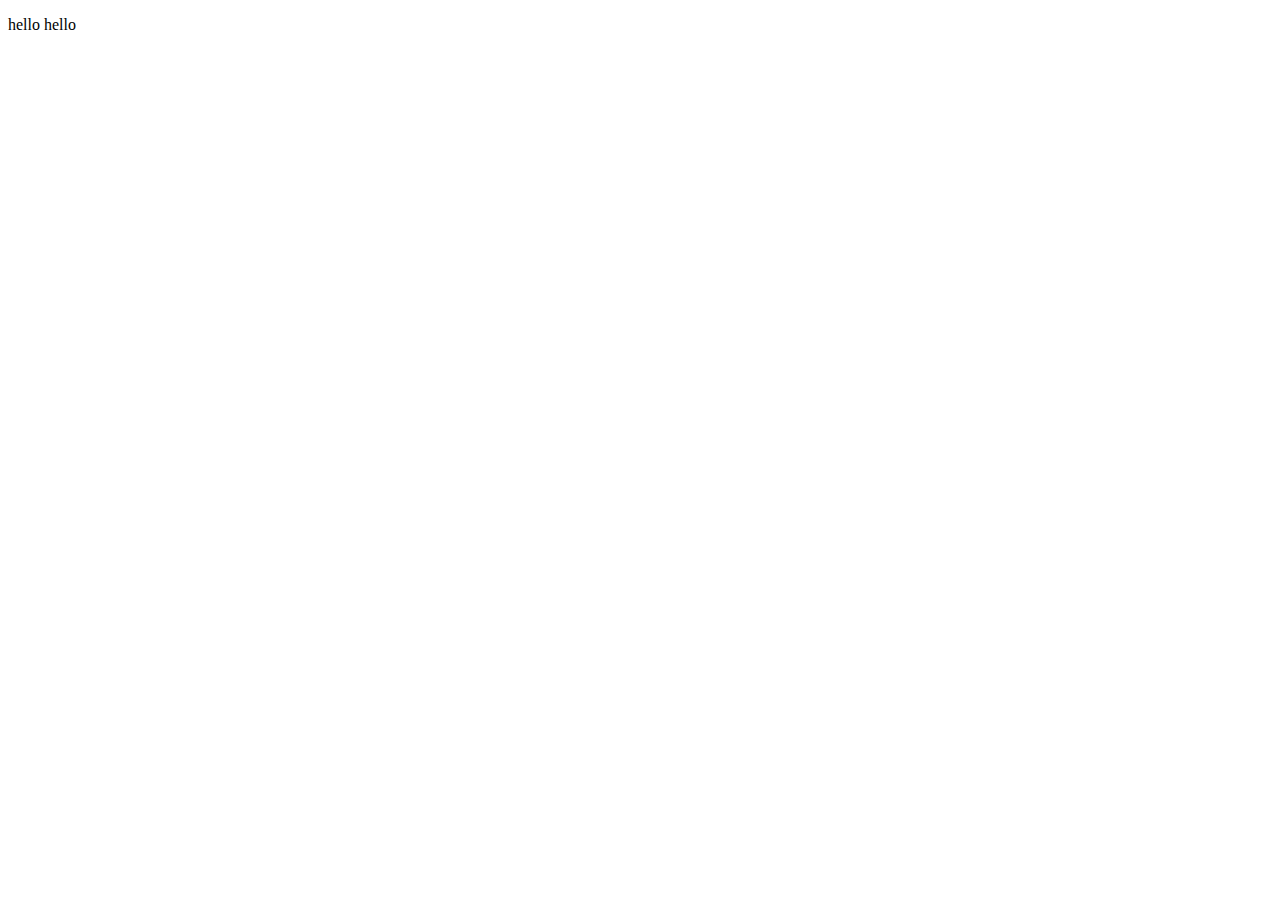
==== index.html @ 829a4b7e "initial commit" ====
<!DOCTYPE html>
<html lang="en">
<head>
    <meta charset="UTF-8">
    <meta http-equiv="X-UA-Compatible" content="IE=edge">
    <meta name="viewport" content="width=device-width, initial-scale=1.0">
    <title>Hello world!</title>
</head>
<body>
    <p>hello hello</p>
</body>
</html>
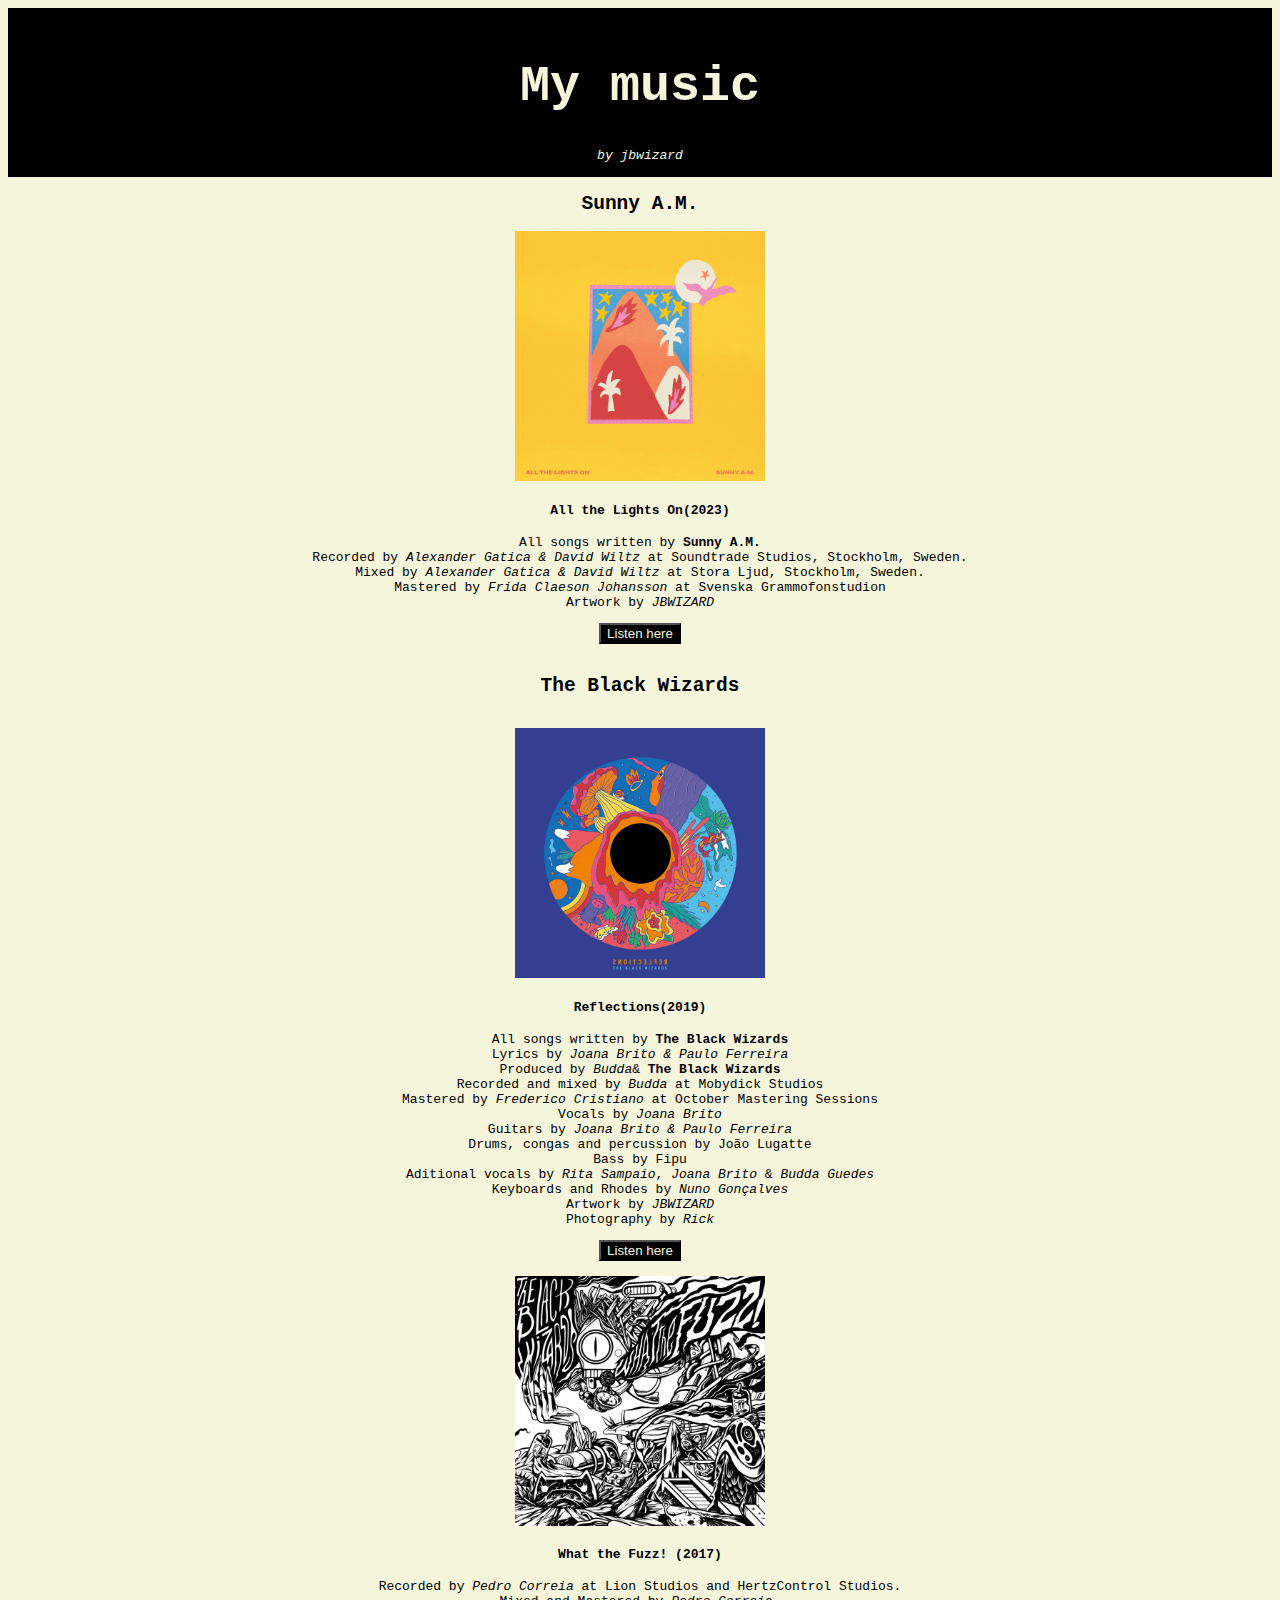
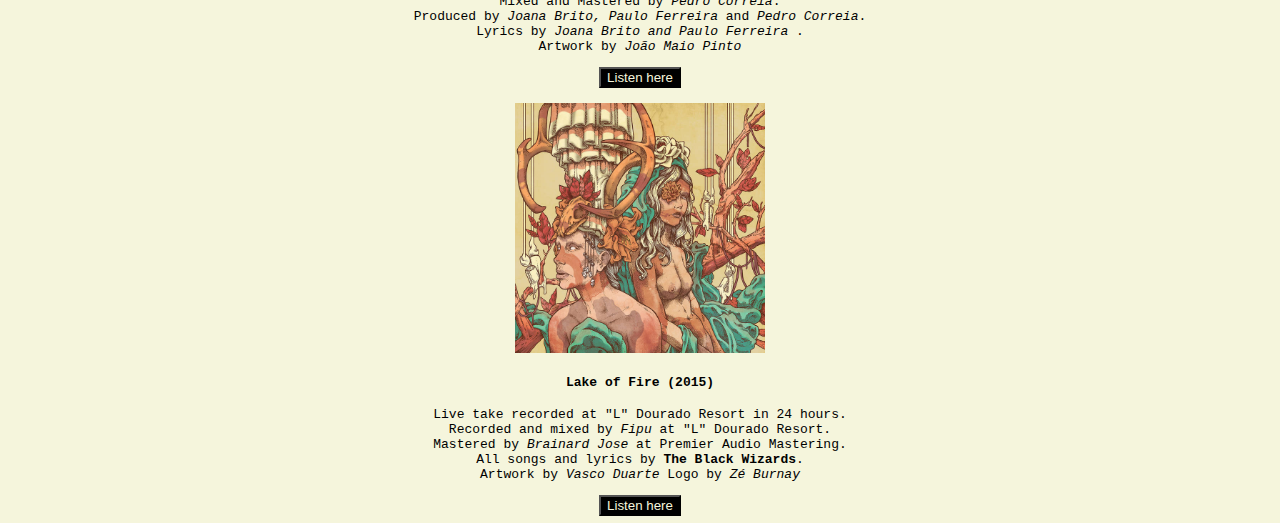
==== commit 4535d553: "add info" ====
--- a/index.html
+++ b/index.html
@@ -4,9 +4,114 @@
     <meta charset="UTF-8">
     <meta http-equiv="X-UA-Compatible" content="IE=edge">
     <meta name="viewport" content="width=device-width, initial-scale=1.0">
-    <title>Hello world!</title>
+    <title>My albums</title>
 </head>
-<body>
-    <p>hello hello</p>
+<body style="background-color: beige;text-align: center;font-family: monospace;">
+    <div style="background-color: black;color:white;padding:1px;">
+    <br>
+    <h1 style="text-align:center;font-weight: 10000;color:beige;font-size: 50px;">My music</h1>
+    <p style="text-align: center;color:beige"><i>by jbwizard</i></p>
+    </div>
+    <h2>Sunny A.M.</h2>
+    <div>
+        <img src="/images/Allthelights.jpg" alt="All the lights on" style="width:250px">
+        <h4>All the Lights On(2023)</h4>
+        <p>All songs written by <b>Sunny A.M.</b>
+            <br> 
+            Recorded by <i>Alexander Gatica & David Wiltz</i> at Soundtrade Studios, Stockholm, Sweden.
+            <br>
+            Mixed by <i>Alexander Gatica & David Wiltz</i> at Stora Ljud, Stockholm, Sweden. 
+            <br>
+            Mastered by <i>Frida Claeson Johansson</i> at Svenska Grammofonstudion 
+            <br>
+            Artwork by <i>JBWIZARD</i> 
+        </p>
+        <a href="https://sunnyam.bandcamp.com/album/all-the-lights-on">
+        <button style="background:black;color: beige;">Listen here</button>
+        </a>
+    </div>
+    <br>
+
+
+    <h2>The Black Wizards</h2>
+    <br>
+    <div>
+        <img src="/images/reflections.jpeg " alt="Reflections" style="width:250px">
+        <h4>Reflections(2019)</h4>
+        <p>All songs written by <b>The Black Wizards</b> 
+            <br>
+            Lyrics by <i>Joana Brito & Paulo Ferreira</i>
+            <br>
+            Produced by <i>Budda</i>& <b>The Black Wizards </b>
+            <br>
+            Recorded and mixed by <i>Budda</i> at Mobydick Studios 
+            <br>
+            Mastered by <i>Frederico Cristiano</i> at October Mastering Sessions 
+            <br>
+            Vocals by <i>Joana Brito</i>
+            <br>
+            Guitars by <i>Joana Brito & Paulo Ferreira</i>
+            <br>
+            Drums, congas and percussion by João Lugatte 
+            <br>
+            Bass by Fipu 
+            <br>
+            Aditional vocals by <i>Rita Sampaio</i>, <i>Joana Brito</i> & <i>Budda Guedes</i> 
+            <br>
+            Keyboards and Rhodes by <i>Nuno Gonçalves </i>
+            <br>
+            Artwork by <i>JBWIZARD </i>
+            <br>
+            Photography by <i>Rick</i>
+        </p>
+        <a href="https://theblackwizards.bandcamp.com/album/reflections">
+            <button style="background:black;color:beige;">Listen here</button>
+        </a>
+        <br>
+    </div>
+    <br>
+
+    <div>
+        <img src="/images/wtf.jpeg" alt="what the fuzz" style="width:250px">
+        <h4>What the Fuzz! (2017)</h4>
+        <p> Recorded by <i>Pedro Correia</i> at Lion Studios and HertzControl Studios. 
+        <br>
+        Mixed and Mastered by <i>Pedro Correia</i>. 
+        <br>
+        Produced by <i>Joana Brito, Paulo Ferreira</i> and <i>Pedro Correia</i>. 
+        <br>
+        Lyrics by <i>Joana Brito and Paulo Ferreira</i> . 
+        <br>
+        Artwork by <i>João Maio Pinto</i></p>
+        <a href="https://theblackwizards.bandcamp.com/album/what-the-fuzz">
+        <button style="background: black;color: beige;">Listen here</button>
+        </a>
+    </div>
+    <br> 
+    
+    <div>
+        <img src="/images/lof.jpeg" alt="lake of fire" style="width:250px">
+        <h4>Lake of Fire (2015)</h4>
+        <p>
+            Live take recorded at "L" Dourado Resort in 24 hours.
+            <br>
+            Recorded and mixed by <i>Fipu</i> at "L" Dourado Resort.
+            <br>
+            Mastered by <i>Brainard Jose</i> at Premier Audio Mastering.
+            <br>
+            All songs and lyrics by <b>The Black Wizards</b>.
+            <br>
+            Artwork by <i>Vasco Duarte</i>
+            Logo by <i>Zé Burnay</i>
+        </p>
+       <a href="https://theblackwizards.bandcamp.com/album/lake-of-fire">
+                <button style="background:black;color:beige;">Listen here</button></a>
+    </div>
+       
+    
+    
+    
+   
+
 </body>
 </html>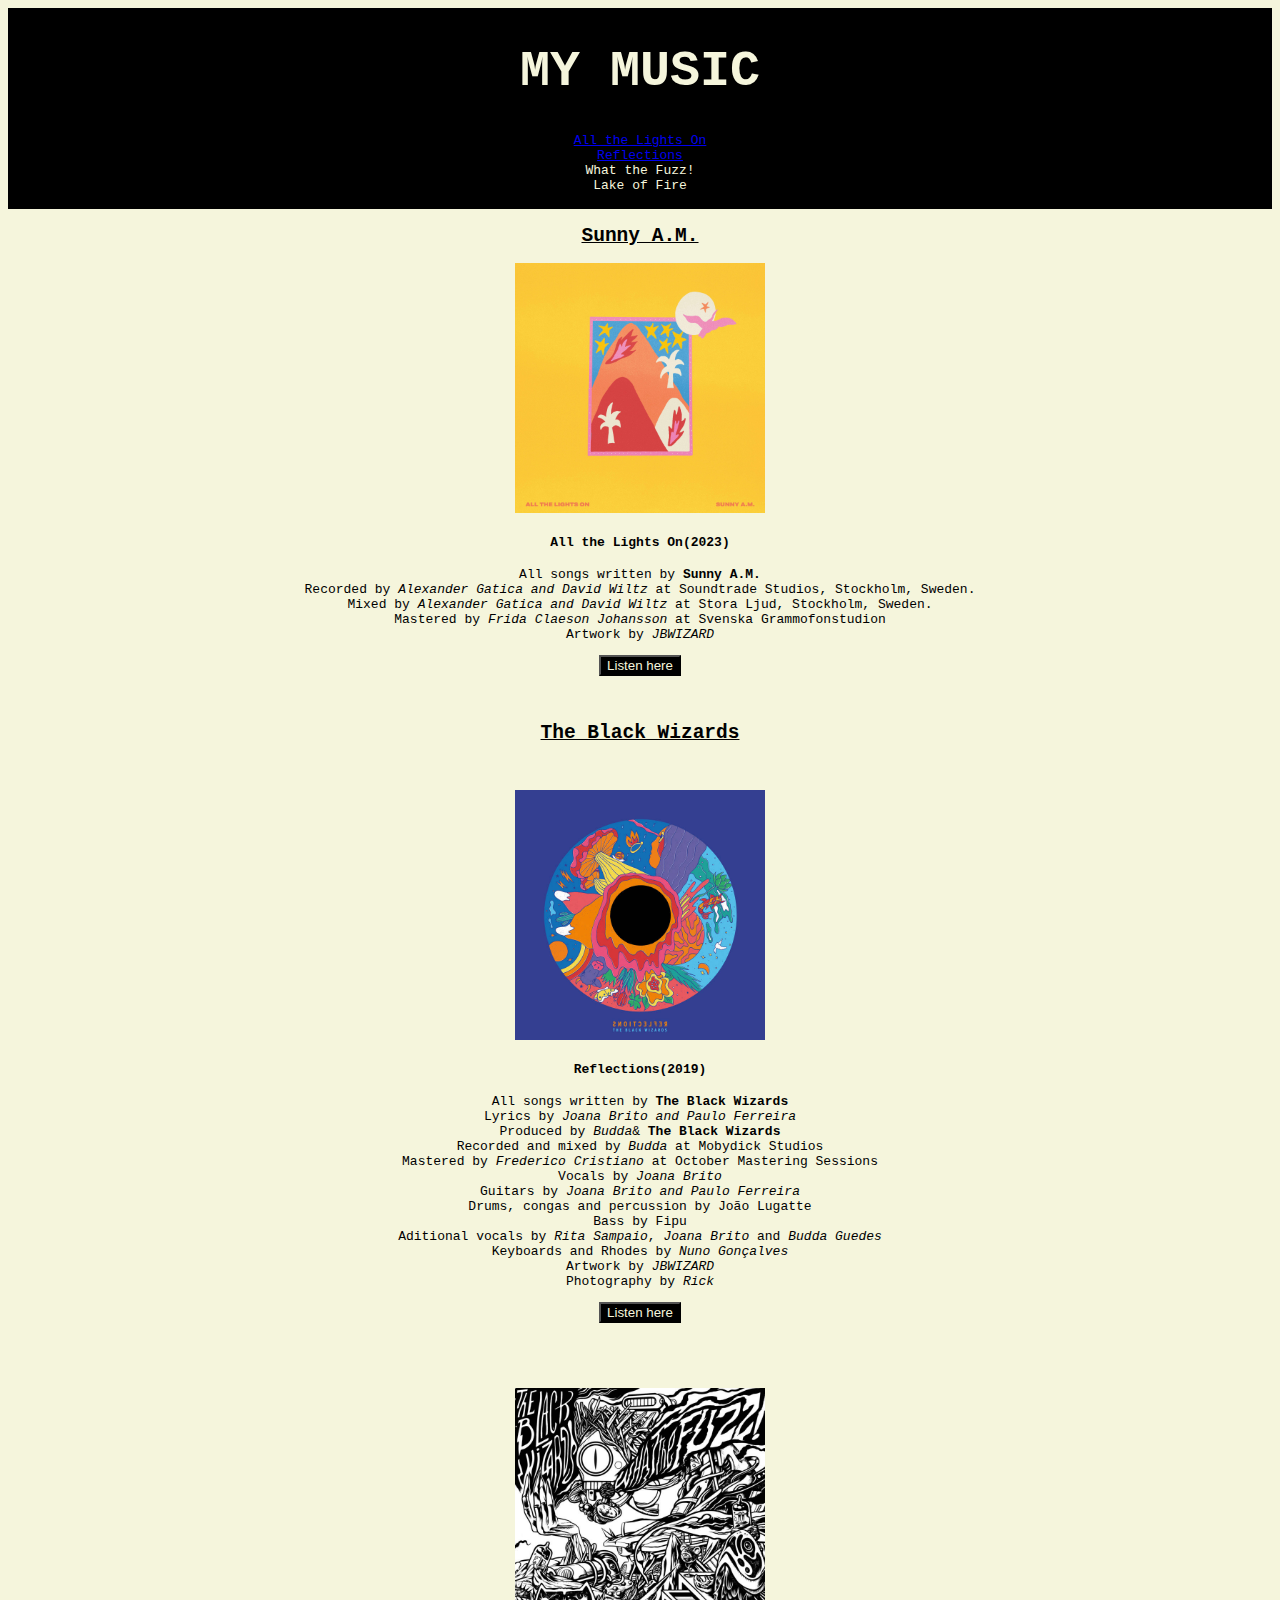
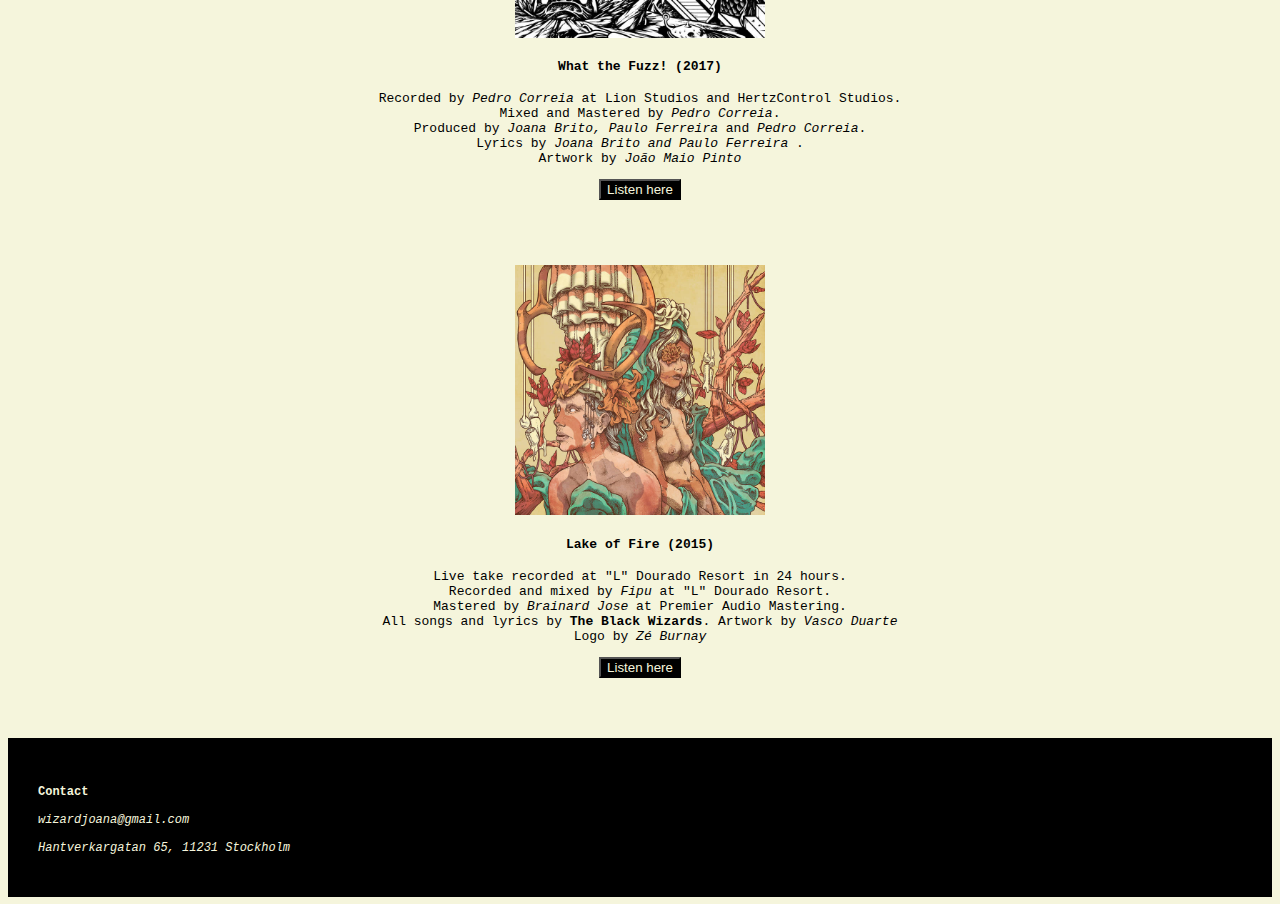
==== commit 2dde0f87: "new features" ====
--- a/index.html
+++ b/index.html
@@ -4,114 +4,122 @@
     <meta charset="UTF-8">
     <meta http-equiv="X-UA-Compatible" content="IE=edge">
     <meta name="viewport" content="width=device-width, initial-scale=1.0">
-    <title>My albums</title>
+    <title>My Music</title>
 </head>
 <body style="background-color: beige;text-align: center;font-family: monospace;">
-    <div style="background-color: black;color:white;padding:1px;">
-    <br>
-    <h1 style="text-align:center;font-weight: 10000;color:beige;font-size: 50px;">My music</h1>
-    <p style="text-align: center;color:beige"><i>by jbwizard</i></p>
-    </div>
-    <h2>Sunny A.M.</h2>
-    <div>
-        <img src="/images/Allthelights.jpg" alt="All the lights on" style="width:250px">
-        <h4>All the Lights On(2023)</h4>
-        <p>All songs written by <b>Sunny A.M.</b>
+    <header style="background-color: black;color:beige;padding:1px;">
+        <h1 style="text-align:center;font-weight: 10000;color:beige;font-size: 50px;">MY MUSIC</h1>
+        <nav>
+            <ui>
+                <li><a href="#All-lights-on">All the Lights On</a></li>
+                <li><a href="#Reflections">Reflections</a></li>
+                <li><a href="#what-the-fuzz"></a>What the Fuzz!</li>
+                <li><a href="#lake-of-fire"></a>Lake of Fire</li>
+            </ui>
+            <br>
+        </nav>
+    </header>
+    
+    <main>
+        <!--ALL THE LIGHTS ON-->
+        <h2><u>Sunny A.M.</u></h2>
+        <section id="All-lights-on"> 
+            <img src="/images/Allthelights.jpg" alt="All the lights on" title="Album Cover" style="width:250px">
+            <h4>All the Lights On(2023)</h4>
+            <p>All songs written by <b>Sunny A.M.</b>
             <br> 
-            Recorded by <i>Alexander Gatica & David Wiltz</i> at Soundtrade Studios, Stockholm, Sweden.
+            Recorded by <span><i>Alexander Gatica and David Wiltz</i></span> at Soundtrade Studios, Stockholm, Sweden.
             <br>
-            Mixed by <i>Alexander Gatica & David Wiltz</i> at Stora Ljud, Stockholm, Sweden. 
+            Mixed by <i>Alexander Gatica and David Wiltz</i> at Stora Ljud, Stockholm, Sweden. 
             <br>
             Mastered by <i>Frida Claeson Johansson</i> at Svenska Grammofonstudion 
             <br>
             Artwork by <i>JBWIZARD</i> 
-        </p>
-        <a href="https://sunnyam.bandcamp.com/album/all-the-lights-on">
-        <button style="background:black;color: beige;">Listen here</button>
-        </a>
-    </div>
+            </p>
+            <a href="https://sunnyam.bandcamp.com/album/all-the-lights-on">
+            <button style="background:black;color: beige;">Listen here</button>
+            </a>
+        </section>
     <br>
+    <br>
+        <!--REFLECTIONS-->
+        <h2><u>The Black Wizards</u></h2>
+        <section id="Reflections" style="padding-top:30px">
+            <img src="/images/reflections.jpeg " alt="Reflections" title="Album Cover" style="width:250px">
+            <h4>Reflections(2019)</h4>
+            <p>All songs written by <b>The Black Wizards</b><br>
+            Lyrics by <i>Joana Brito and Paulo Ferreira</i><br>
+            Produced by <i>Budda</i>& <b>The Black Wizards </b><br>
+            Recorded and mixed by <i>Budda</i> at Mobydick Studios<br>
+            Mastered by <i>Frederico Cristiano</i> at October Mastering Sessions<br>
+            Vocals by <i>Joana Brito</i><br>
+            Guitars by <i>Joana Brito and Paulo Ferreira</i><br>
+            Drums, congas and percussion by João Lugatte<br>
+            Bass by Fipu<br>
+            Aditional vocals by <i>Rita Sampaio</i>, <i>Joana Brito</i> and <i>Budda Guedes</i><br>
+            Keyboards and Rhodes by <i>Nuno Gonçalves </i><br>
+            Artwork by <i>JBWIZARD </i><br>
+            Photography by <i>Rick</i><br>
+            </p>
+            <a href="https://theblackwizards.bandcamp.com/album/reflections">
+            <button style="background: black;color: beige;">Listen here</button>
+            </a>
+            <br>
+        </section>
+        <br>
+        <!--WHAT THE FUZZ!-->
+        <section id="what-the-fuzz" style="padding-top: 50px;">
+            <img src="/images/wtf.jpeg" alt="what the fuzz" title="album cover" style="width:250px">
+            <h4>What the Fuzz! (2017)</h4>
+            <p> Recorded by <i>Pedro Correia</i> at Lion Studios and HertzControl Studios.<br>
+            Mixed and Mastered by <i>Pedro Correia</i>.<br>
+            Produced by <i>Joana Brito, Paulo Ferreira</i> and <i>Pedro Correia</i>.<br>
+            Lyrics by <i>Joana Brito and Paulo Ferreira</i> .<br>
+            Artwork by <i>João Maio Pinto</i></p>
+            <a href="https://theblackwizards.bandcamp.com/album/what-the-fuzz">
+            <button style="background: black;color: beige;">Listen here</button>
+            </a>
+        </section>
+    <br> 
+        <!--LAKE OF FIRE-->
+        <section id="lake-of-fire" style="padding-top:50px;">
+            <img src="/images/lof.jpeg" alt="lake of fire" title="album cover" style="width:250px">
+            <h4>Lake of Fire (2015)</h4>
+            <p>
+            Live take recorded at "L" Dourado Resort in 24 hours.<br>
+            Recorded and mixed by <i>Fipu</i> at "L" Dourado Resort.<br>
+            Mastered by <i>Brainard Jose</i> at Premier Audio Mastering.<br>
+            All songs and lyrics by <b>The Black Wizards</b>.
+            Artwork by <i>Vasco Duarte</i><br>
+            Logo by <i>Zé Burnay</i>
+            </p>
+            <a href="https://theblackwizards.bandcamp.com/album/lake-of-fire">
+                <button style="background:black;color:beige;">Listen here</button></a>
+        </section>
+
+    </main>
+    <br>
+    <br>
+    <br>
+    <br>
+    <footer style="background-color:black;color:beige;padding:30px;">
+        <p style="text-align:left;font-size:small;padding-top: 5px;">
+            <b>Contact</b>
+            <br>
+            <br>
+            <em>
+            wizardjoana@gmail.com
+            <br>
+            <br>
+            Hantverkargatan 65,
+            11231 Stockholm 
+            </em>
+        </p> 
+    </footer>
 
 
-    <h2>The Black Wizards</h2>
-    <br>
-    <div>
-        <img src="/images/reflections.jpeg " alt="Reflections" style="width:250px">
-        <h4>Reflections(2019)</h4>
-        <p>All songs written by <b>The Black Wizards</b> 
-            <br>
-            Lyrics by <i>Joana Brito & Paulo Ferreira</i>
-            <br>
-            Produced by <i>Budda</i>& <b>The Black Wizards </b>
-            <br>
-            Recorded and mixed by <i>Budda</i> at Mobydick Studios 
-            <br>
-            Mastered by <i>Frederico Cristiano</i> at October Mastering Sessions 
-            <br>
-            Vocals by <i>Joana Brito</i>
-            <br>
-            Guitars by <i>Joana Brito & Paulo Ferreira</i>
-            <br>
-            Drums, congas and percussion by João Lugatte 
-            <br>
-            Bass by Fipu 
-            <br>
-            Aditional vocals by <i>Rita Sampaio</i>, <i>Joana Brito</i> & <i>Budda Guedes</i> 
-            <br>
-            Keyboards and Rhodes by <i>Nuno Gonçalves </i>
-            <br>
-            Artwork by <i>JBWIZARD </i>
-            <br>
-            Photography by <i>Rick</i>
-        </p>
-        <a href="https://theblackwizards.bandcamp.com/album/reflections">
-            <button style="background:black;color:beige;">Listen here</button>
-        </a>
-        <br>
-    </div>
-    <br>
-
-    <div>
-        <img src="/images/wtf.jpeg" alt="what the fuzz" style="width:250px">
-        <h4>What the Fuzz! (2017)</h4>
-        <p> Recorded by <i>Pedro Correia</i> at Lion Studios and HertzControl Studios. 
-        <br>
-        Mixed and Mastered by <i>Pedro Correia</i>. 
-        <br>
-        Produced by <i>Joana Brito, Paulo Ferreira</i> and <i>Pedro Correia</i>. 
-        <br>
-        Lyrics by <i>Joana Brito and Paulo Ferreira</i> . 
-        <br>
-        Artwork by <i>João Maio Pinto</i></p>
-        <a href="https://theblackwizards.bandcamp.com/album/what-the-fuzz">
-        <button style="background: black;color: beige;">Listen here</button>
-        </a>
-    </div>
-    <br> 
-    
-    <div>
-        <img src="/images/lof.jpeg" alt="lake of fire" style="width:250px">
-        <h4>Lake of Fire (2015)</h4>
-        <p>
-            Live take recorded at "L" Dourado Resort in 24 hours.
-            <br>
-            Recorded and mixed by <i>Fipu</i> at "L" Dourado Resort.
-            <br>
-            Mastered by <i>Brainard Jose</i> at Premier Audio Mastering.
-            <br>
-            All songs and lyrics by <b>The Black Wizards</b>.
-            <br>
-            Artwork by <i>Vasco Duarte</i>
-            Logo by <i>Zé Burnay</i>
-        </p>
-       <a href="https://theblackwizards.bandcamp.com/album/lake-of-fire">
-                <button style="background:black;color:beige;">Listen here</button></a>
-    </div>
-       
-    
-    
-    
-   
 
 </body>
+
+
 </html>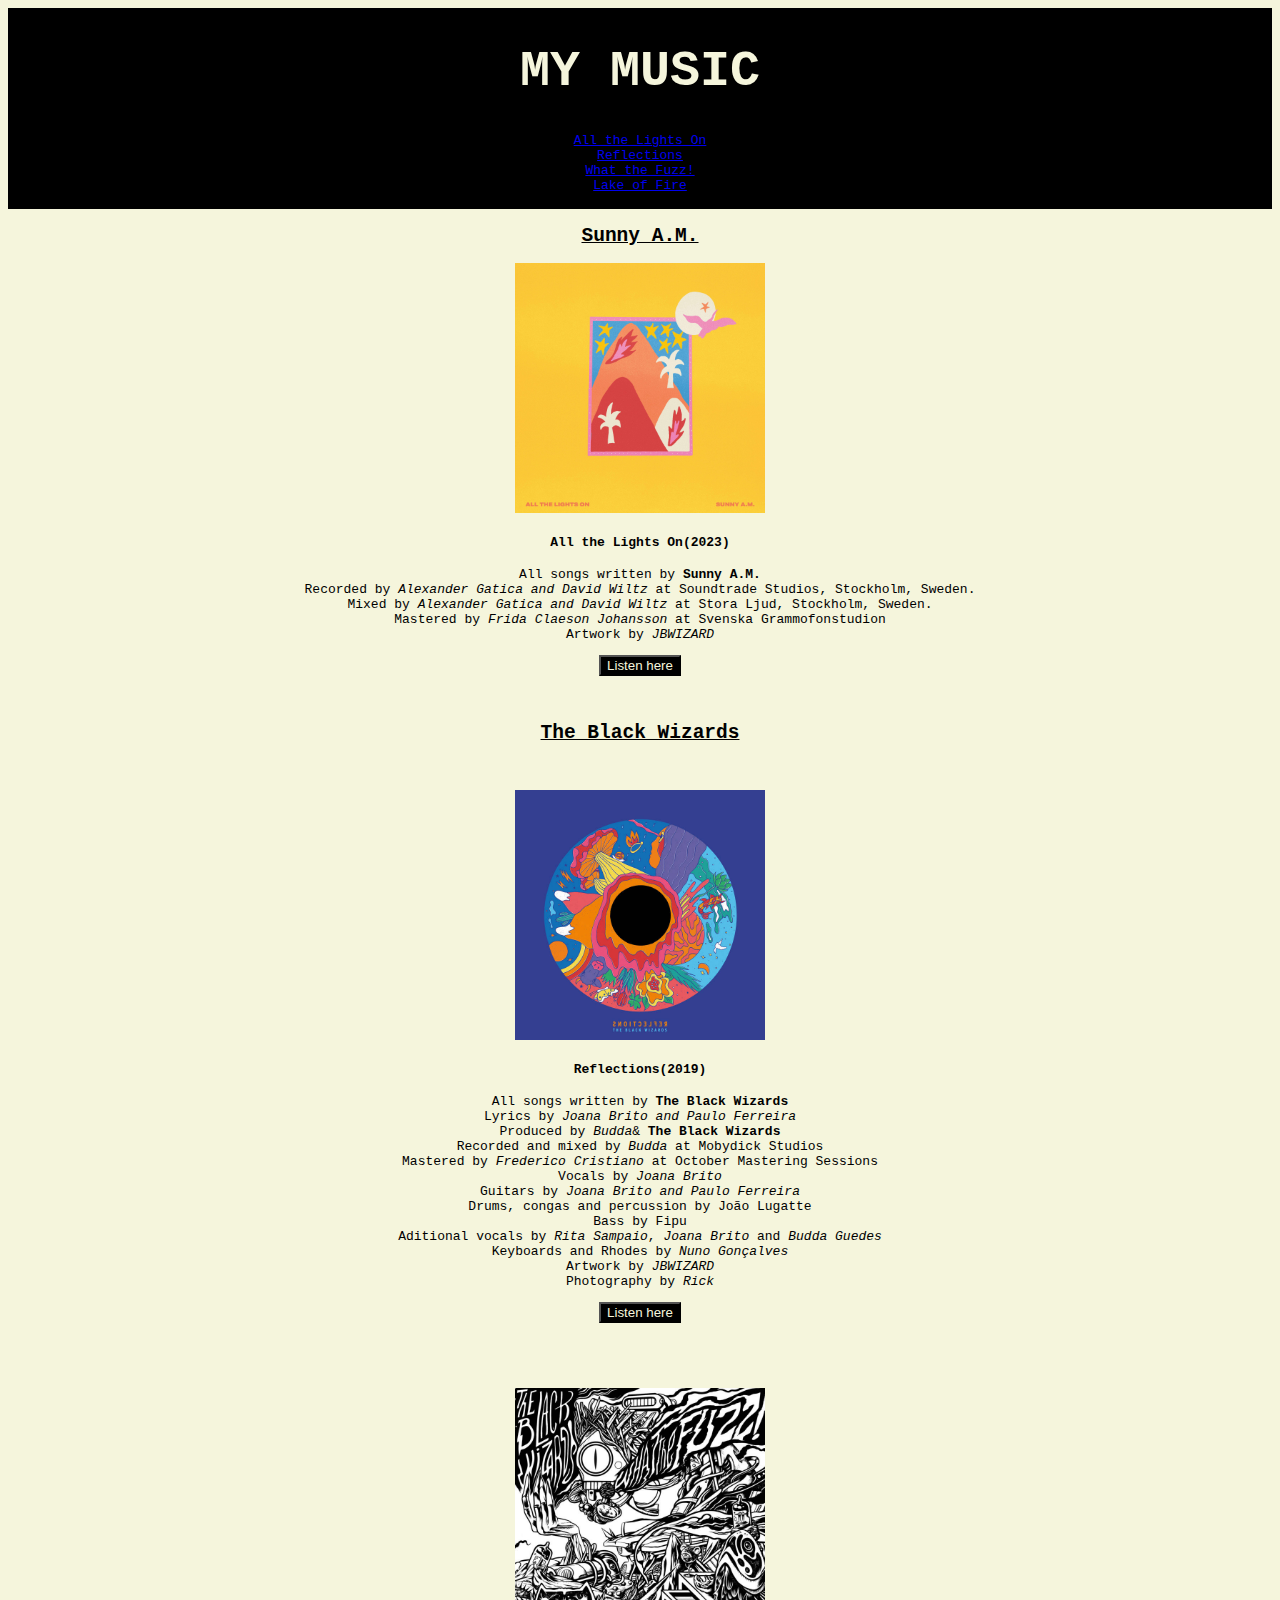
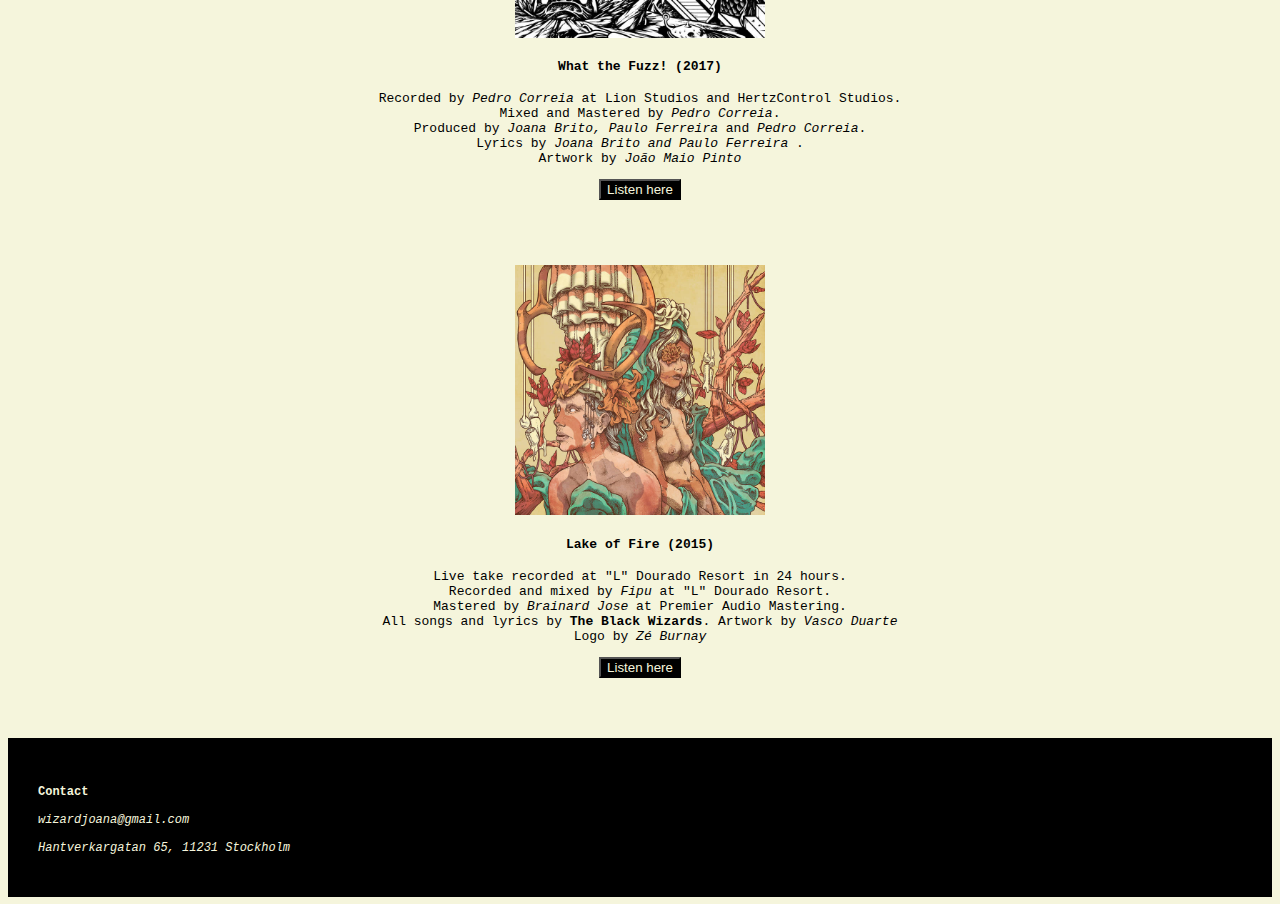
==== commit 20156929: "fix errors 3" ====
--- a/index.html
+++ b/index.html
@@ -13,8 +13,8 @@
             <ui>
                 <li><a href="#All-lights-on">All the Lights On</a></li>
                 <li><a href="#Reflections">Reflections</a></li>
-                <li><a href="#what-the-fuzz"></a>What the Fuzz!</li>
-                <li><a href="#lake-of-fire"></a>Lake of Fire</li>
+                <li><a href="#what-the-fuzz">What the Fuzz!</a></li>
+                <li><a href="#lake-of-fire">Lake of Fire</a></li>
             </ui>
             <br>
         </nav>
@@ -40,8 +40,8 @@
             <button style="background:black;color: beige;">Listen here</button>
             </a>
         </section>
-    <br>
-    <br>
+        <br>
+        <br>
         <!--REFLECTIONS-->
         <h2><u>The Black Wizards</u></h2>
         <section id="Reflections" style="padding-top:30px">
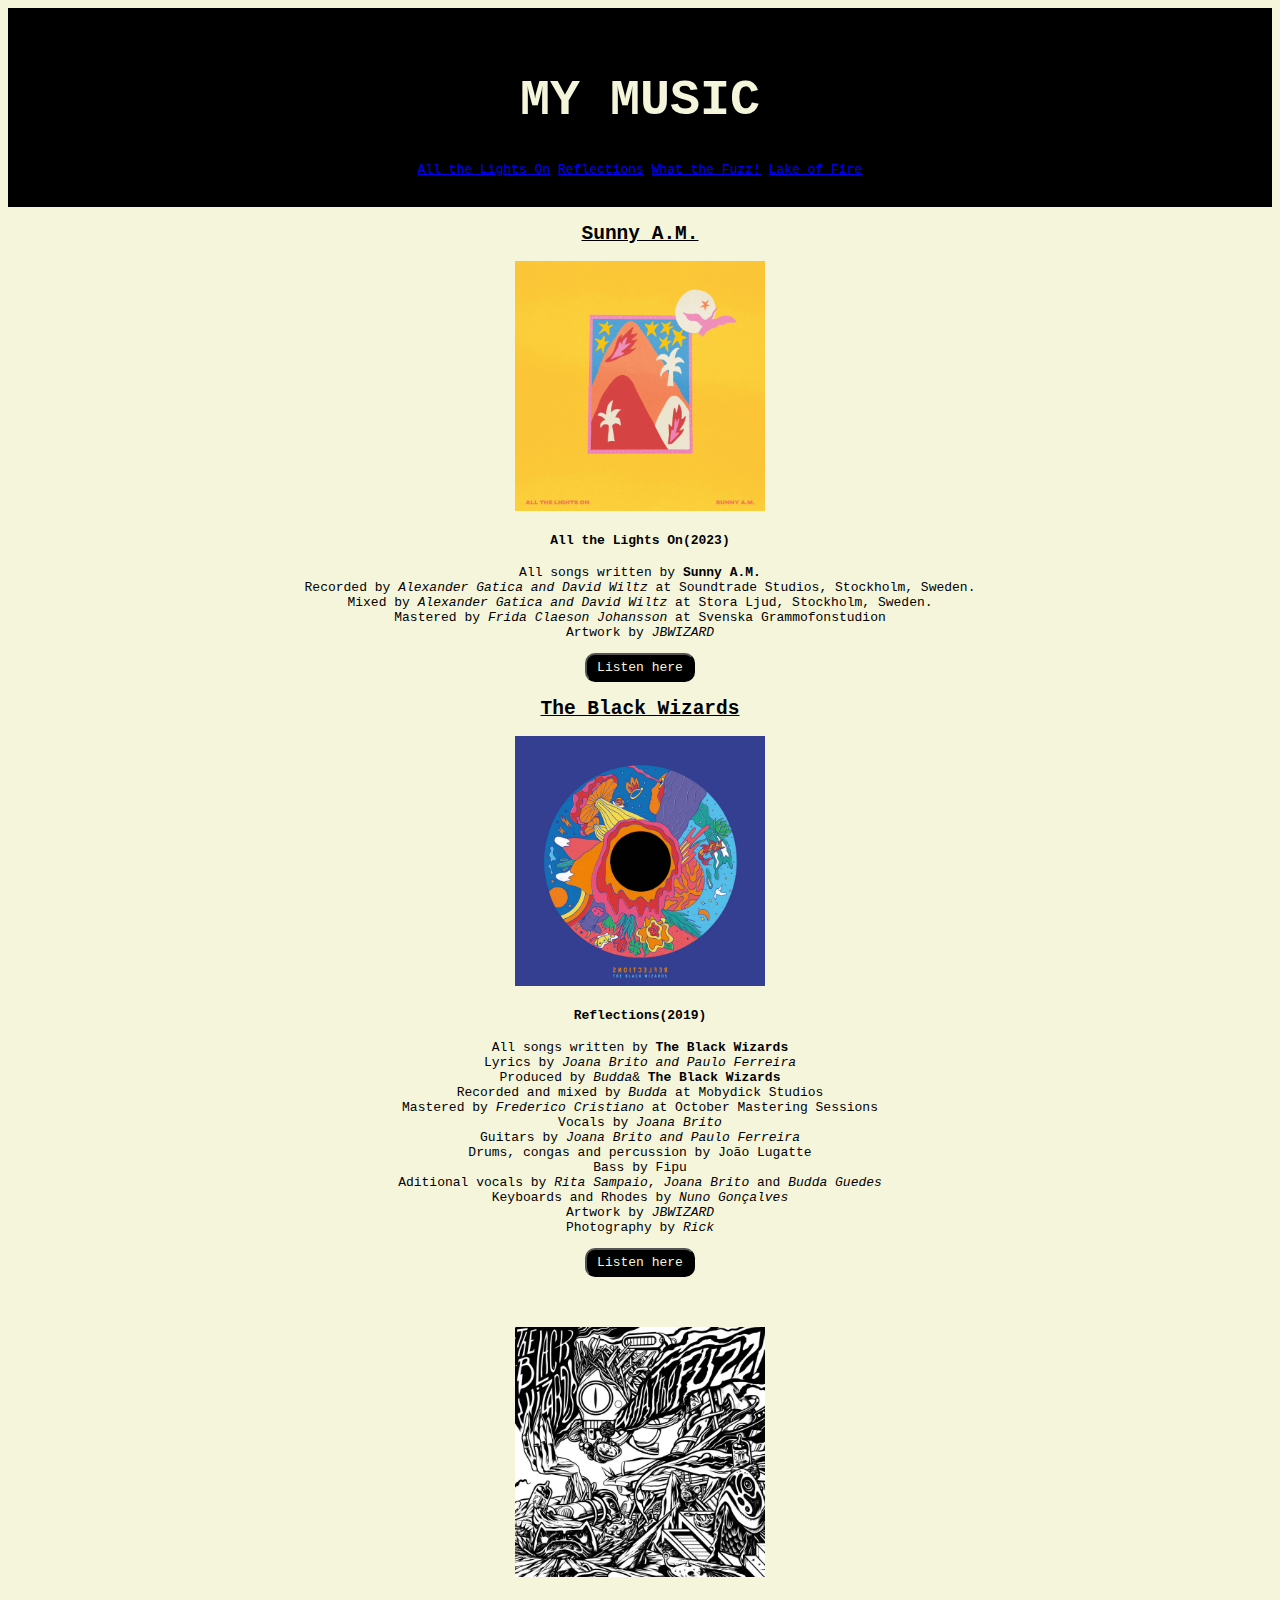
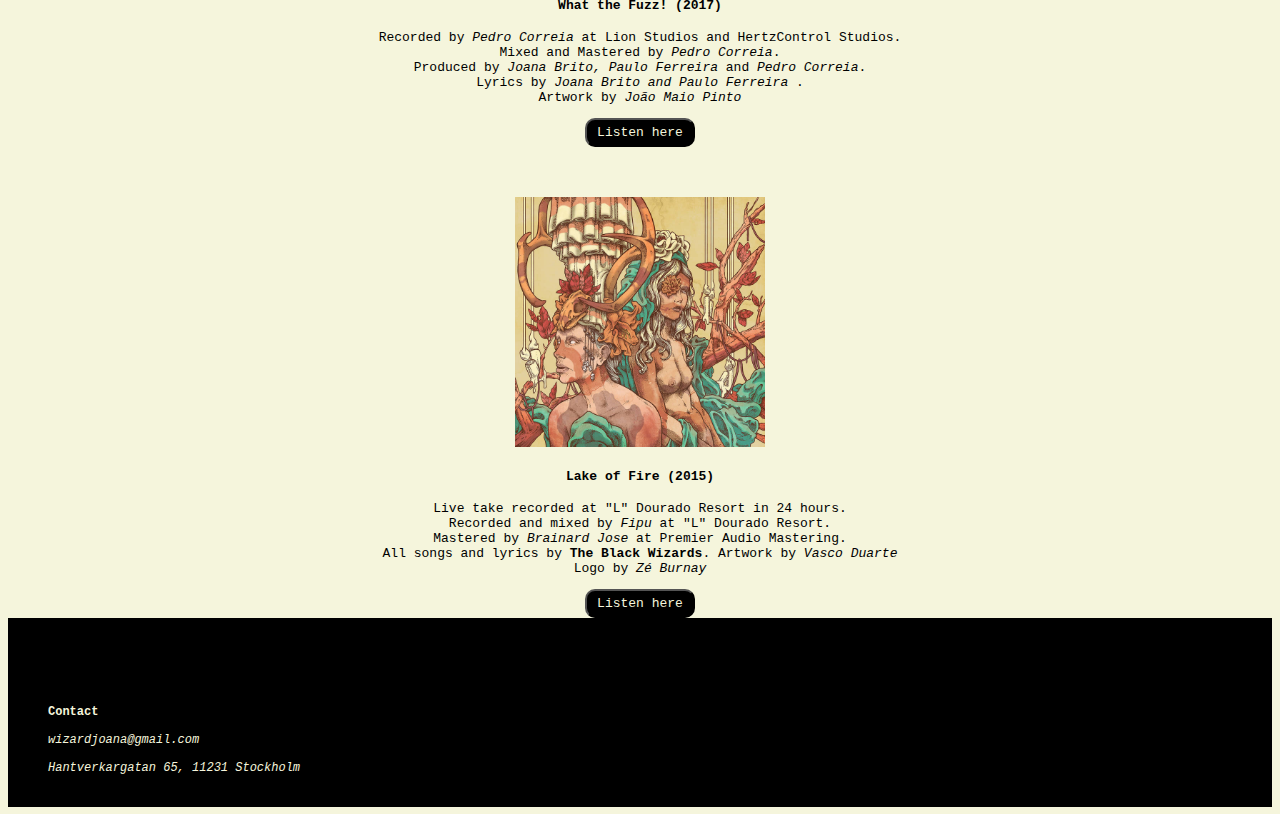
==== commit a6d7d886: "add css" ====
--- a/index.html
+++ b/index.html
@@ -5,18 +5,16 @@
     <meta http-equiv="X-UA-Compatible" content="IE=edge">
     <meta name="viewport" content="width=device-width, initial-scale=1.0">
     <title>My Music</title>
+    <link rel="stylesheet" href="styles/index.css">
 </head>
-<body style="background-color: beige;text-align: center;font-family: monospace;">
-    <header style="background-color: black;color:beige;padding:1px;">
-        <h1 style="text-align:center;font-weight: 10000;color:beige;font-size: 50px;">MY MUSIC</h1>
+<body>
+    <header>
+        <h1>MY MUSIC</h1>
         <nav>
-            <ui>
-                <li><a href="#All-lights-on">All the Lights On</a></li>
-                <li><a href="#Reflections">Reflections</a></li>
-                <li><a href="#what-the-fuzz">What the Fuzz!</a></li>
-                <li><a href="#lake-of-fire">Lake of Fire</a></li>
-            </ui>
-            <br>
+            <a href="#All-lights-on">All the Lights On</a>
+            <a href="#Reflections">Reflections</a>
+            <a href="#what-the-fuzz">What the Fuzz!</a>
+            <a href="#lake-of-fire">Lake of Fire</a>
         </nav>
     </header>
     
@@ -37,14 +35,13 @@
             Artwork by <i>JBWIZARD</i> 
             </p>
             <a href="https://sunnyam.bandcamp.com/album/all-the-lights-on">
-            <button style="background:black;color: beige;">Listen here</button>
+            <button>Listen here</button>
             </a>
         </section>
-        <br>
-        <br>
+
         <!--REFLECTIONS-->
         <h2><u>The Black Wizards</u></h2>
-        <section id="Reflections" style="padding-top:30px">
+        <section id="Reflections">
             <img src="/images/reflections.jpeg " alt="Reflections" title="Album Cover" style="width:250px">
             <h4>Reflections(2019)</h4>
             <p>All songs written by <b>The Black Wizards</b><br>
@@ -62,11 +59,10 @@
             Photography by <i>Rick</i><br>
             </p>
             <a href="https://theblackwizards.bandcamp.com/album/reflections">
-            <button style="background: black;color: beige;">Listen here</button>
+            <button>Listen here</button>
             </a>
-            <br>
         </section>
-        <br>
+        
         <!--WHAT THE FUZZ!-->
         <section id="what-the-fuzz" style="padding-top: 50px;">
             <img src="/images/wtf.jpeg" alt="what the fuzz" title="album cover" style="width:250px">
@@ -77,10 +73,10 @@
             Lyrics by <i>Joana Brito and Paulo Ferreira</i> .<br>
             Artwork by <i>João Maio Pinto</i></p>
             <a href="https://theblackwizards.bandcamp.com/album/what-the-fuzz">
-            <button style="background: black;color: beige;">Listen here</button>
+            <button>Listen here</button>
             </a>
         </section>
-    <br> 
+    
         <!--LAKE OF FIRE-->
         <section id="lake-of-fire" style="padding-top:50px;">
             <img src="/images/lof.jpeg" alt="lake of fire" title="album cover" style="width:250px">
@@ -94,15 +90,12 @@
             Logo by <i>Zé Burnay</i>
             </p>
             <a href="https://theblackwizards.bandcamp.com/album/lake-of-fire">
-                <button style="background:black;color:beige;">Listen here</button></a>
+                <button>Listen here</button></a>
         </section>
 
     </main>
-    <br>
-    <br>
-    <br>
-    <br>
-    <footer style="background-color:black;color:beige;padding:30px;">
+    
+    <footer>
         <p style="text-align:left;font-size:small;padding-top: 5px;">
             <b>Contact</b>
             <br>
--- a/styles/index.css
+++ b/styles/index.css
@@ -0,0 +1,39 @@
+h1{
+    font-size: 50px;
+    color:beige
+}
+
+body{
+    background-color: rgb(245, 245, 220);
+    font-family: monospace;
+    text-align: center;
+    font-size: medium;
+}
+
+header{
+    background-color: black;
+    color: beige;
+    padding-block: 30px;    
+}
+
+nav{
+
+}
+
+button{
+    font-family: monospace;
+    font-size: medium;
+    background: rgb(0, 0, 0);
+    color: beige;
+    border-radius: 10px;
+    border-color: black;
+    padding: 5px 10px 5px 10px
+}
+
+footer{
+    background-color: black;
+    color:beige;
+    text-align: left;
+    padding: 70px 40px 20px 40px
+
+}